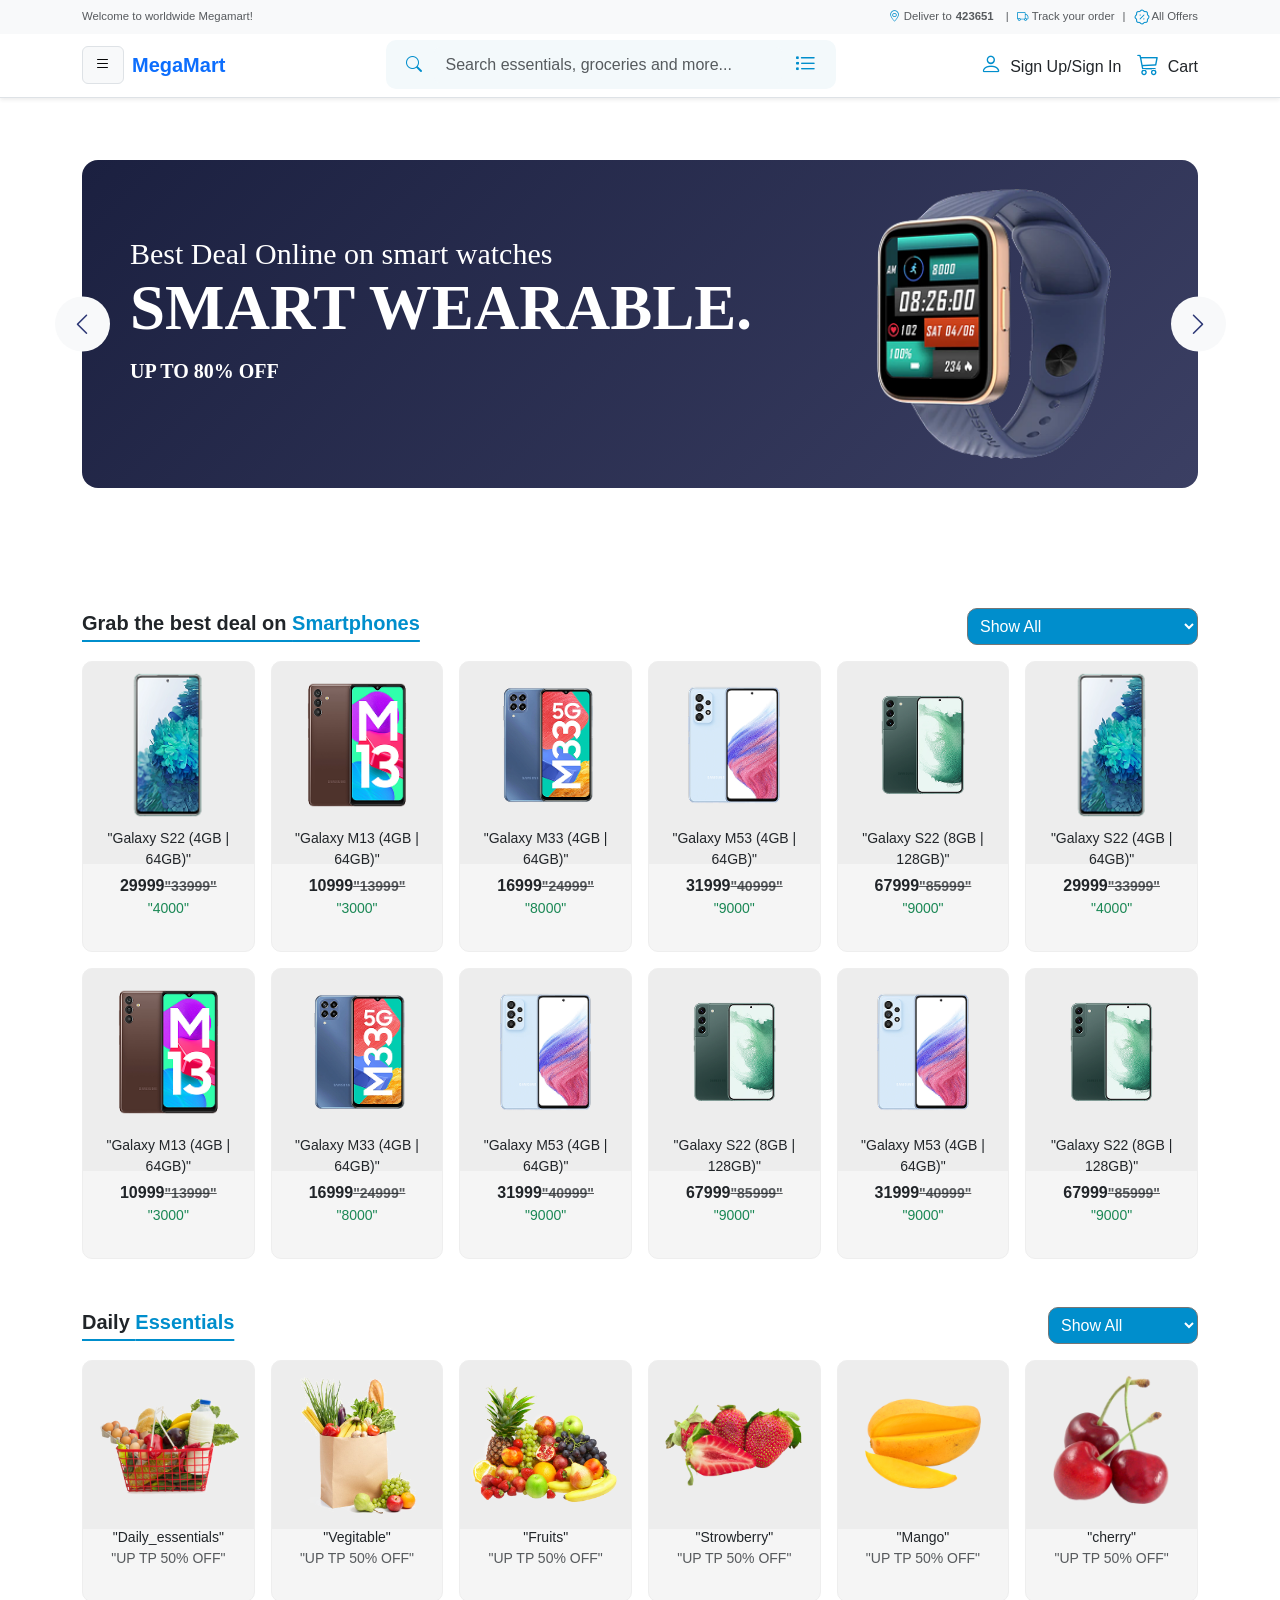
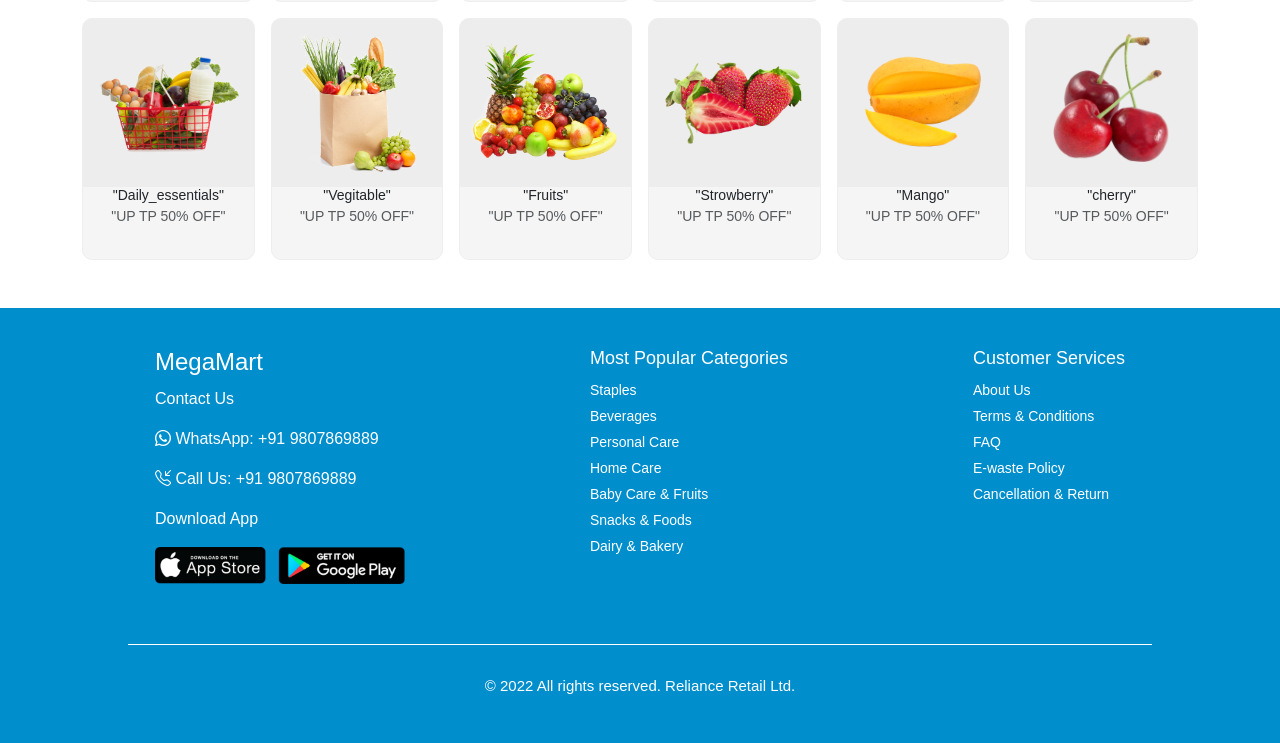
==== public/index.html @ 0526cd1f "e-commerce" ====
<!DOCTYPE html>
<html lang="en">

<head>

    <title>MEGA_MART</title>
    <!-----------------------bootstrap 5.3.8--------------------------->
    <link href="https://cdn.jsdelivr.net/npm/bootstrap@5.3.8/dist/css/bootstrap.min.css" rel="stylesheet"
        integrity="sha384-sRIl4kxILFvY47J16cr9ZwB07vP4J8+LH7qKQnuqkuIAvNWLzeN8tE5YBujZqJLB" crossorigin="anonymous" />
    <!-- bootstrap icons -->
    <link rel="stylesheet" href="https://cdn.jsdelivr.net/npm/bootstrap-icons@1.13.1/font/bootstrap-icons.min.css" />
    <!-- css file -->
    <link rel="stylesheet" href="style.css" />

</head>

<body>
    <!-- first-navBar -->
    <div class="top-bar py-2 bg-light">

        <div class="container">

            <div class="row align-items-center small text-muted">

                <div class="col-12 col-md-6 text-center text-md-start mb-1 mb-md-0">
                    Welcome to worldwide Megamart!
                </div>

                <div
                    class="col-12 col-md-6 d-flex justify-content-center justify-content-md-end align-items-center flex-wrap">

                    <i class="bi bi-geo-alt me-1" style="color: #008ECC;"></i> Deliver to <strong
                        class="mx-1">423651</strong>

                    <span class="mx-2">|</span>
                    <i class="bi bi-truck me-1" style="color: #008ECC;"></i> Track your order
                    <span class="mx-2">|</span>

                    <img src="/image/Discount.png" /> All Offers
                </div>

            </div>

        </div>
    </div>


    <!-- second-navbar -->

    <nav class="navbar navbar-expand-lg bg-white border-bottom shadow-sm">

        <div class="container">

            <div class="d-flex align-items-center">
                <button class="btn btn-light border me-2"><i class="bi bi-list"></i></button>
                <a class="navbar-brand fw-bold text-primary" href="#">MegaMart</a>
            </div>

            <!------------------- Search box ------------------>
            <form class="d-none d-md-flex align-items-center search-box ">

                <span class="input-group-text bg-transparent border-0"><i class="bi bi-search"
                        style="color: #008ECC; cursor: pointer;" onclick="search()" ></i></span>

                <input id="search_input" class="form-control border-0" type="search"
                    placeholder="Search essentials, groceries and more..." />

                <span class="input-group-text bg-transparent border-0"><i class="bi bi-list-task"
                        style="font-size: 22px; color: #008ECC;"></i></span>
            </form>

            <!-- Icons -->
            <div class="d-flex align-items-center mt-2 mt-lg-0">
                <a href="#" class="text-decoration-none text-dark me-3"><i class="bi bi-person me-1"
                        style="font-size: 22px; color: #008ECC;"></i> Sign Up/Sign In</a>
                <a href="#" class="text-decoration-none text-dark"><i class="bi bi-cart3 me-1"
                        style="font-size: 22px; color: #008ECC;"></i> Cart</a>
            </div>
        </div>
    </nav>

    <!-----------------------------------banner------------------------------------>

    <section class="container con-banner">

        <div class="banner position-relative d-flex align-items-center justify-content-between p-4 text-white"
            style="background-color:#1b2040;">

            <div class="banner-text ms-4">
                <h6 class="mb-2 fw-normal banner-heading">Best Deal Online on smart watches</h6>
                <h1 class="fw-bold display-6 mb-3 banner-heading-2">SMART WEARABLE.</h1>
                <p class="mb-4 fs-5 para">UP TO <strong>80% OFF</strong></p>
            </div>

            <div class="banner-image ">
                <img src="/image/image2.png" alt="Smart Watch" class="img-fluid" style="max-height:280px;">
                <button class="arrow-btn arrow-left">
                    <i class="bi bi-chevron-left"></i>
                </button>
                <button class="arrow-btn arrow-right">
                    <i class="bi bi-chevron-right"></i>
                </button>

            </div>

        </div>
    </section>


    <!----------------------------mobile section----------------------------->

    <section id="mobile-section" class="container con-mobile">
        <div class="d-flex justify-content-between align-items-center mb-3">
            <h5 class="fw-bold heading">Grab the best deal on <span class="highlight">Smartphones</span></h5>
            <select class="select" id="select_option" onchange="aslam()">

                <option value="All" selected>Show All</option>
                <option value="Galaxy S22 (4GB | 64GB)">Galaxy S22 ultra</option>
                <option value="Galaxy M13 (4GB | 64GB)">Galaxy M13 (4GB | 64GB) </option>
                <option value="Galaxy M33 (4GB | 64GB)">Galaxy M33 (4GB | 64GB)</option>
                <option value="Galaxy M53 (4GB | 64GB)">Galaxy M53 (4GB | 64GB)</option>
                <option value="Galaxy S22 (8GB | 128GB)">Galaxy S22 (8GB | 128GB)</option>

            </select>
        </div>

        <div id="mobile_row" class="row g-3">


            <!-- mobile card -->

        </div>

    </section>


    <!------------------- Daily Essentials Section ---------------------->

    <section id="essentials-section" class="container my-5">

        <div class="d-flex justify-content-between align-items-center mb-3">

            <h5 class="fw-bold heading-2">Daily <span style="color: #008ECC;">Essentials</span></h5>


            <select class="Daily" id="essentials_option" onchange="hossain()">

                <option value="All">Show All</option>
                <option value="Daily_essentials">Daily essentials</option>
                <option value="Vegitable">Vegitable</option>
                <option value="Fruits">Fruits</option>
                <option value="Strowberry">Strowberry</option>
                <option value="Mango">Mango</option>
                <option value="cherry">cherry</option>

            </select>

        </div>

        <div id="essentials-row" class="row g-3">


            <!-- essentials card dynamically make -->

        </div>

    </section>


    <!--------------------------------------footer----------------------------------------->

    <footer class="footer">

        <div class="footer-content demo">

            <div class="footer-section">
                <h3>MegaMart</h3>
                <p>Contact Us</p>
                <p><i class="bi bi-whatsapp"></i> WhatsApp: +91 9807869889</p>
                <p><i class="bi bi-telephone-inbound"></i> Call Us: +91 9807869889</p>
                <p>Download App</p>

                <div class="app-links">

                    <img src="/image/Group200(1).png" alt="App Store">

                </div>
            </div>
            <div class="footer-section">
                <h4>Most Popular Categories</h4>
                <ul>
                    <li>Staples</li>
                    <li>Beverages</li>
                    <li>Personal Care</li>
                    <li>Home Care</li>
                    <li>Baby Care & Fruits</li>
                    <li>Snacks & Foods</li>
                    <li>Dairy & Bakery</li>
                </ul>
            </div>

            <div class="footer-section">
                <h4>Customer Services</h4>
                <ul>
                    <li>About Us</li>
                    <li>Terms & Conditions</li>
                    <li>FAQ</li>
                    <li>E-waste Policy</li>
                    <li>Cancellation & Return</li>
                </ul>
            </div>

        </div>

        <div class="footer-line"></div>
        <p class="footer-copyright">&copy; 2022 All rights reserved. Reliance Retail Ltd.</p>
    </footer>




    <script src="myproject.js">




    </script>

    <script src="https://cdn.jsdelivr.net/npm/bootstrap@5.3.8/dist/js/bootstrap.bundle.min.js"></script>

</body>

</html>
---- public/style.css ----
/* universal-reset */
body {
  padding: 0px;
  margin: 0px;
  box-sizing: border-box;
  font-family: 'Segoe UI', Tahoma, Geneva, Verdana, sans-serif;
  
}

/* topbar */
.top-bar {
  background-color: #f8f6f6;
  font-size: 13px;
  position: fixed;
  top: 0;
  left: 0;
  width: 100%;
  z-index: 1030; 
  
}

.navbar {
  position: fixed;
  top: 32px; /* top-bar ki height jitna space (approx) */
  left: 0;
  width: 100%;
  z-index: 1020;
}





/* ------------------search box-------------------- */

.search-box {
  background-color: #F3F9FB;
  border-radius: 10px;
  padding: 2px 8px;
  width: 450px;
  max-width: 100%;

}

.search-box input:focus {
  box-shadow: none;
  background-color: transparent;

}

.search-box input {
  background-color: #F3F9FB;
}

/* -------------banner-section----------- */

.con-banner {
  margin-top: 160px;
}

.banner-text {
  color: #fff;

}

.banner-image img {
  width: 280px;
  margin-right: 40px;
}

.banner .btn {
  border-radius: 50%;
}


.banner {
  position: relative;
  overflow: visible;
  display: flex;
  align-items: center;
  justify-content: space-between;
  padding: 20px;
  border-radius: 16px;
  background: linear-gradient(135deg, #1b2040, #3b3f63);
}


.arrow-btn {
  position: absolute;
  top: 50%;
  transform: translateY(-50%);
  width: 55px;
  height: 55px;
  border-radius: 50%;
  background-color: #f8f9fa;
  display: flex;
  align-items: center;
  justify-content: center;
  box-shadow: none;
  z-index: 10;
  cursor: pointer;
  border: none;
}


.arrow-left {
  left: -27.5px;
}


.arrow-right {
  right: -27.5px;
}


.arrow-btn i {
  font-size: 1.5rem;
  color: #2b3674;
}


.banner-heading {
  font-family: HK Grotesk;
  font-weight: 600;
  font-style: SemiBold;
  font-size: 30px;
  line-height: 30px;
  letter-spacing: 0%;

}

.banner-heading-2 {
  font-family: HK Grotesk;
  font-weight: 700;
  font-style: Bold;
  font-size: 63px;
  line-height: 63px;
  letter-spacing: 0%;

}

.para {
  font-family: HK Grotesk;
  font-weight: 600;
  font-style: SemiBold;
  font-size: 30px;
  line-height: 30px;
  letter-spacing: 0%;

}

/* ------------------mobile section------------------- */

.con-mobile {
  margin-top: 120px;
}

.heading {

  text-decoration: underline;
  text-decoration-color: #008ECC;
  text-decoration-thickness: 2px;
  text-underline-offset: 10px;

}

.heading-2 {

  text-decoration: underline;
  text-decoration-color: #008ECC;
  text-decoration-thickness: 2px;
  text-underline-offset: 10px;

}

.highlight {
  color: #008ECC;
}

.select{
  background: #008ECC;
  color: white;
  border-radius: 10px;
  padding: 8px;
}

.select:focus{
   outline: none;
}

/* daily essential */

.Daily{
  background: #008ECC;
  color: white;
  border-radius: 10px;
  padding: 8px;
}

.Daily:focus{
  outline: none;
}


.product-card,
.essential-card {
  border: 1px solid #eee;
  border-radius: 10px;
  transition: 0.3s ease-in-out;
  background: linear-gradient(to bottom,#EDEDED 70%, #f5f5f5 30%);
}

.product-card:hover,
.essential-card:hover {
  transform: translateY(-5px);
  box-shadow: 0 4px 10px rgba(0, 0, 0, 0.2);
}

.card img {
  width: 100%;
  height: 150px;
  object-fit: contain;
}

/* @media (min-width: 992px) {
  .col-lg-2-4 {
    flex: 0 0 20%;
    max-width: 20%;
  }
} */


/* -----------------------footer------------------------ */

.footer {
  background-color: #008ECC;
  color: white;
  padding: 20px 0;
  text-align: center;
}

.footer-content {
  display: flex;
  justify-content: center;
  gap: 50px;
  flex-wrap: wrap;
  padding: 20px;
}

.footer-section {
  text-align: left;
}

.footer-section h3 {
  font-size: 24px;
  margin-bottom: 10px;
}

.footer-section h4 {
  font-size: 18px;
  margin-bottom: 10px;
}

.footer-section ul {
  list-style: none;
  padding: 0;
}

.footer-section ul li {
  margin: 5px 0;
  font-size: 14px;
}

.app-links {
  margin-top: 10px;
}

.app-links img {
  width: 250px;


}

.demo {
  justify-content: space-evenly;
  margin-bottom: 40px;
}

.footer-line {
  width: 80%;
  height: 1px;
  background-color: white;
  margin: auto;
}


.footer-copyright {
  font-size: 15px;
  margin-top: 20px;
  padding: 10px;
  background-color: #008ECC;
}
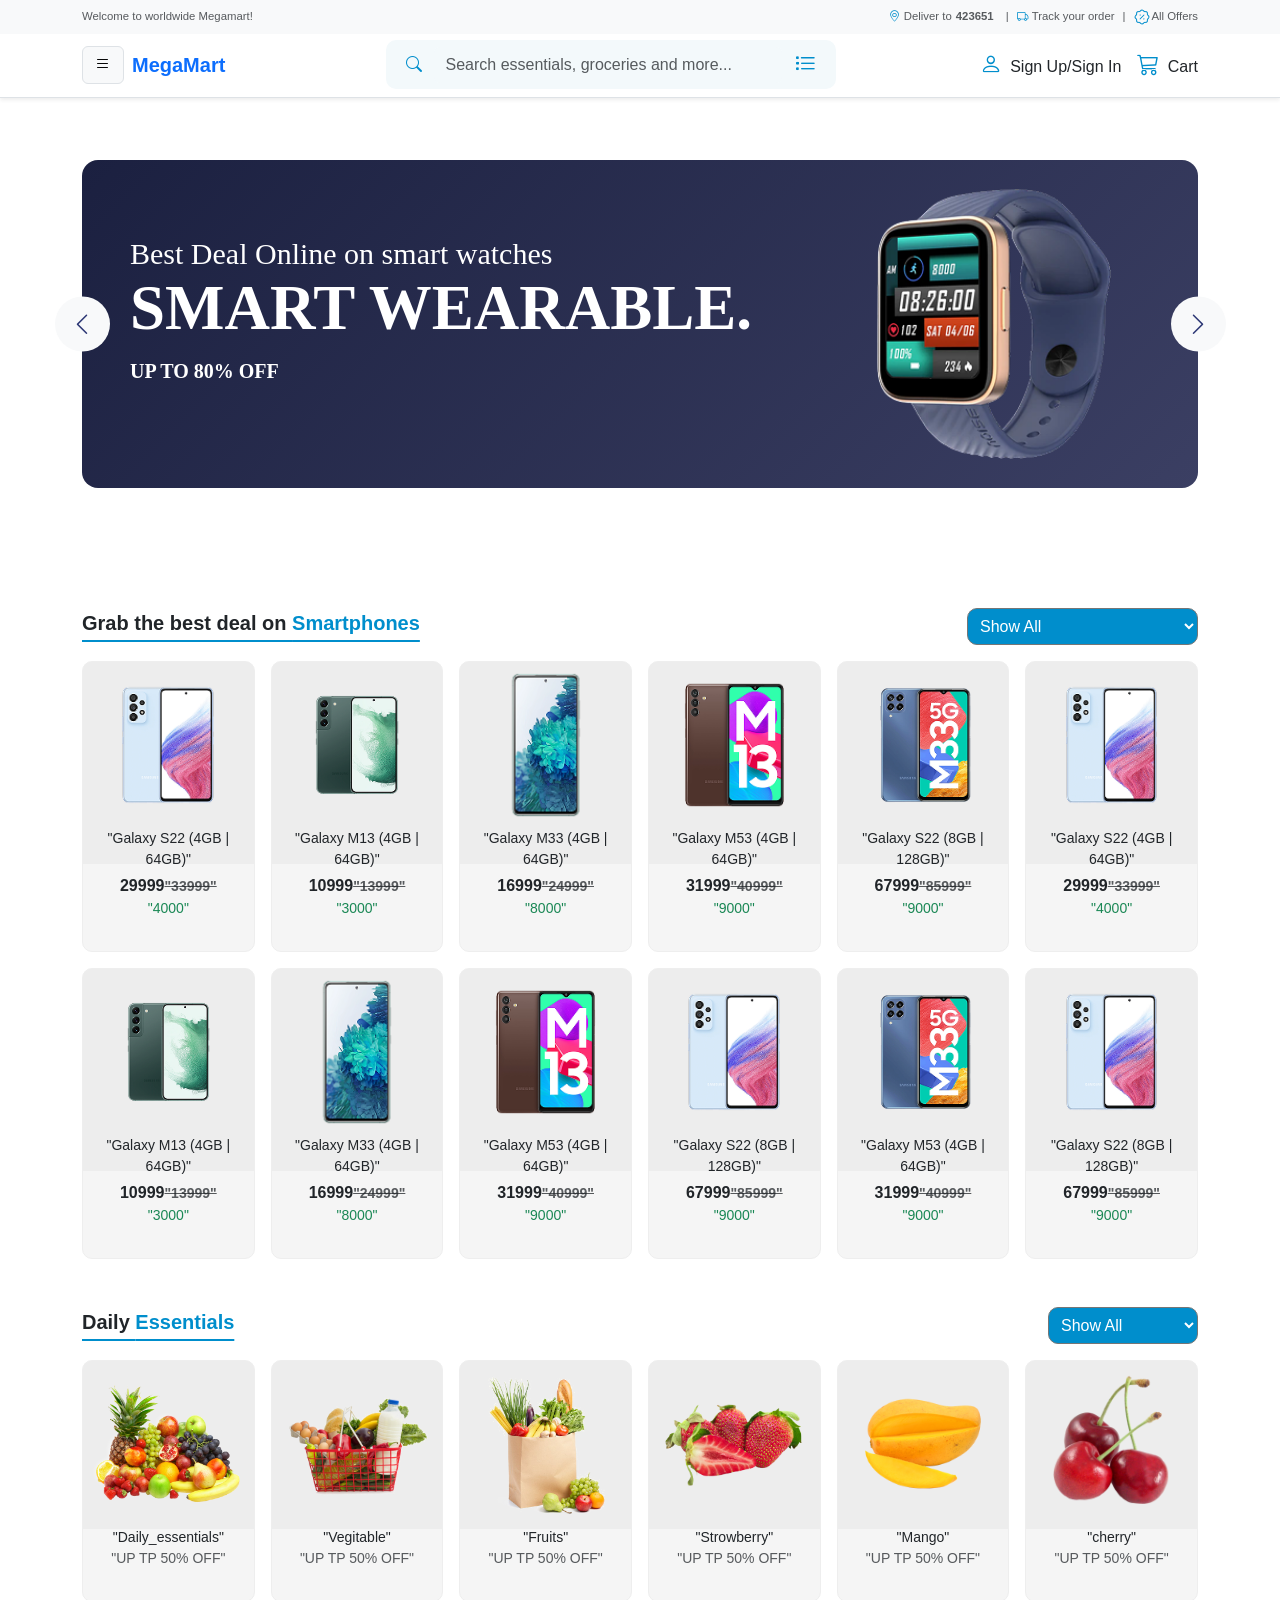
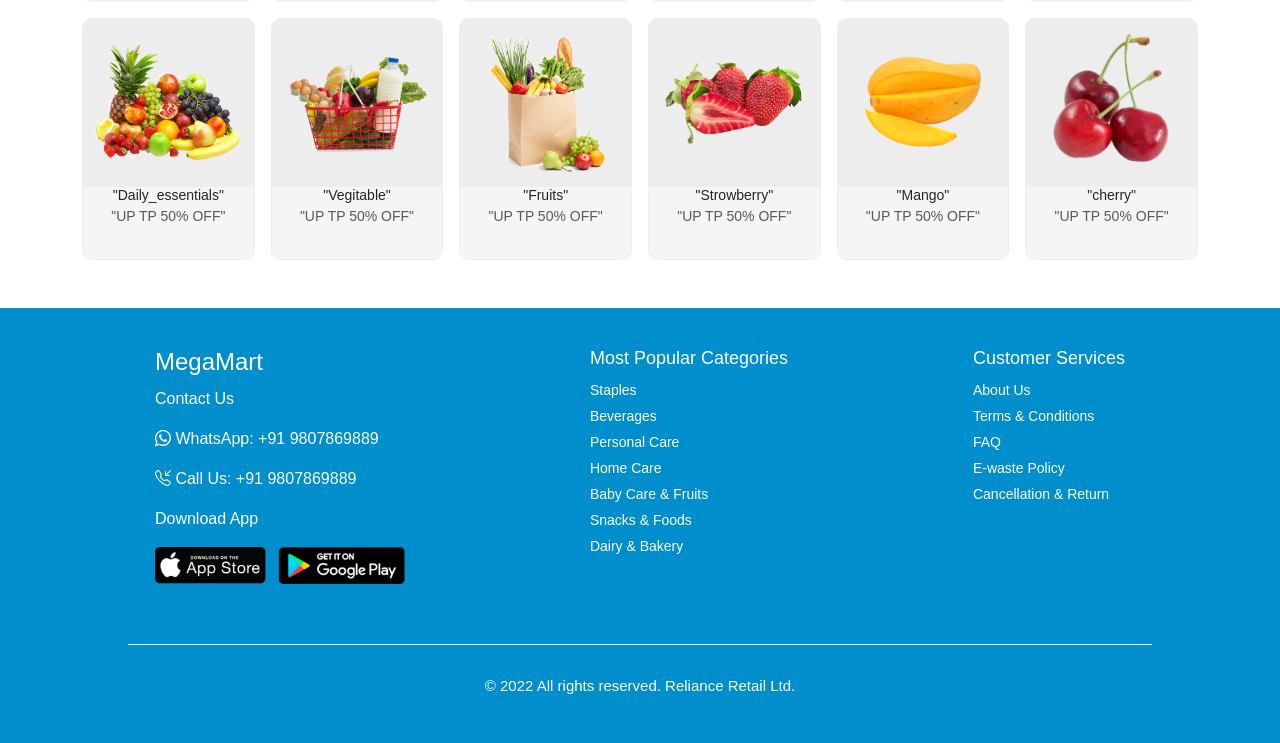
==== commit 532afb9c: "moved images to public and fixed paths" ====
--- a/public/index.html
+++ b/public/index.html
@@ -10,7 +10,7 @@
     <!-- bootstrap icons -->
     <link rel="stylesheet" href="https://cdn.jsdelivr.net/npm/bootstrap-icons@1.13.1/font/bootstrap-icons.min.css" />
     <!-- css file -->
-    <link rel="stylesheet" href="style.css" />
+    <link rel="stylesheet" href="/public/style.css" />
 
 </head>
 
@@ -36,7 +36,7 @@
                     <i class="bi bi-truck me-1" style="color: #008ECC;"></i> Track your order
                     <span class="mx-2">|</span>
 
-                    <img src="/image/Discount.png" /> All Offers
+                    <img src="/public/image/Discount.png" /> All Offers
                 </div>
 
             </div>
@@ -60,7 +60,7 @@
             <form class="d-none d-md-flex align-items-center search-box ">
 
                 <span class="input-group-text bg-transparent border-0"><i class="bi bi-search"
-                        style="color: #008ECC; cursor: pointer;" onclick="search()" ></i></span>
+                        style="color: #008ECC; cursor: pointer;" onclick="search()"></i></span>
 
                 <input id="search_input" class="form-control border-0" type="search"
                     placeholder="Search essentials, groceries and more..." />
@@ -93,7 +93,7 @@
             </div>
 
             <div class="banner-image ">
-                <img src="/image/image2.png" alt="Smart Watch" class="img-fluid" style="max-height:280px;">
+                <img src="/public/image/image2.png" alt="Smart Watch" class="img-fluid" style="max-height:280px;">
                 <button class="arrow-btn arrow-left">
                     <i class="bi bi-chevron-left"></i>
                 </button>
@@ -182,7 +182,7 @@
 
                 <div class="app-links">
 
-                    <img src="/image/Group200(1).png" alt="App Store">
+                    <img src="/public/image/Group200_1.png" alt="App Store">
 
                 </div>
             </div>
